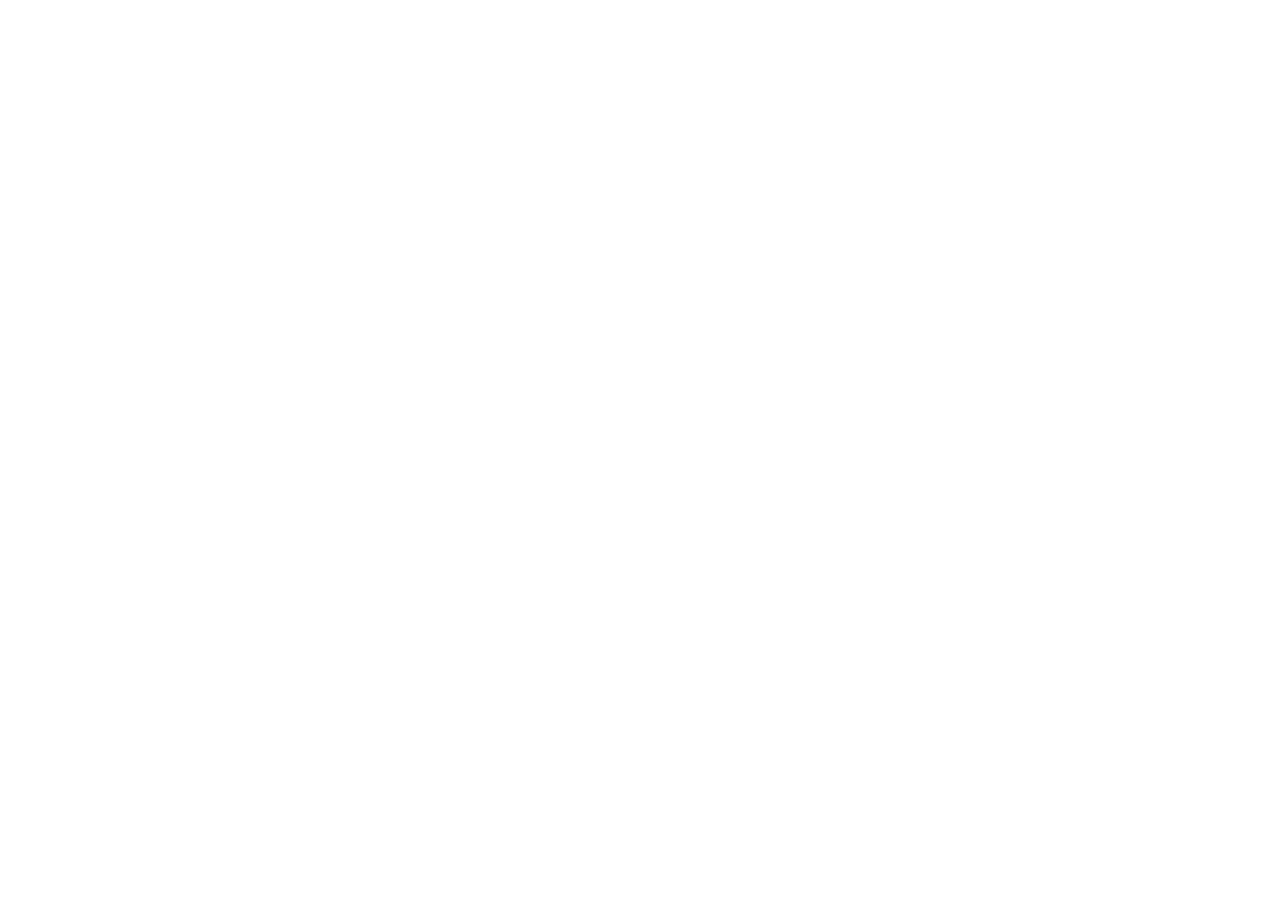
==== redes-sociais/index.html @ 72ad5e06 "Projeto Redes Sociais" ====
<!DOCTYPE html>
<html lang="pt-br">
<head>
    <meta charset="UTF-8">
    <meta name="viewport" content="width=device-width, initial-scale=1.0">
    <link rel="stylesheet" href="style.css">
    <link rel="shortcut icon" href="./img/favicon.ico" type="image/x-icon">
    <title>Redes Sociais</title>
</head>
<body>
    
</body>
</html>
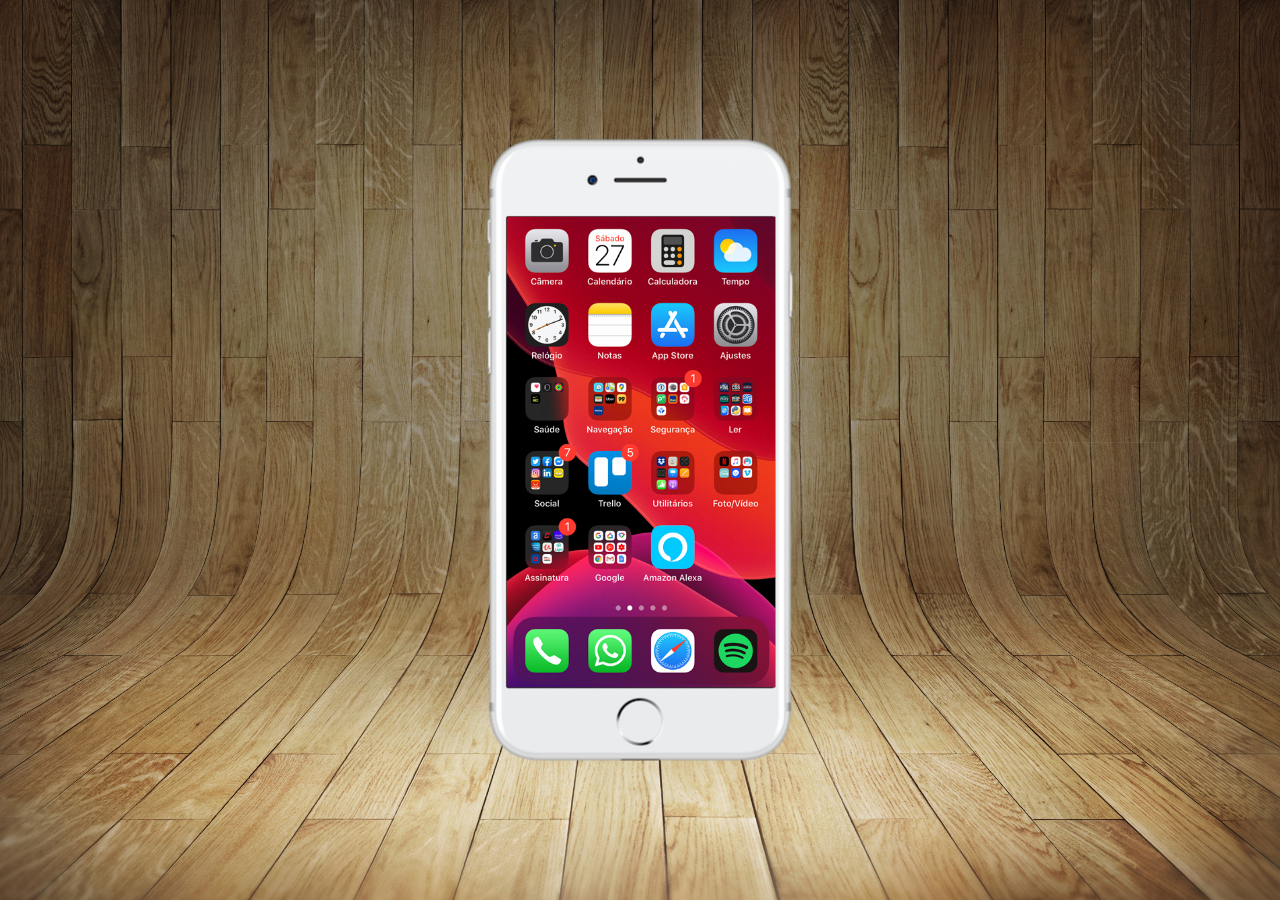
==== commit b66340ab: "atualização projeto redes sociais" ====
--- a/redes-sociais/index.html
+++ b/redes-sociais/index.html
@@ -8,6 +8,13 @@
     <title>Redes Sociais</title>
 </head>
 <body>
-    
+    <main>
+        <section id="fone">
+            <iframe src="home.html" name="tela" id="tela" frameborder="0"></iframe>
+        </section>
+        <section id="redes-sociais">
+
+        </section>
+    </main>
 </body>
 </html>--- a/redes-sociais/style.css
+++ b/redes-sociais/style.css
@@ -0,0 +1,44 @@
+@charset "UTF-8";
+
+* {
+    padding: 0;
+    margin: 0;
+    box-sizing: border-box;
+    text-decoration: none;
+}
+
+html, body {
+    height: 100vh;
+    width: 100vw;
+    background-color:black ;
+}
+
+body {
+    background: url('./img/fundo-madeira.jpg') no-repeat top center;
+    background-size: cover;
+    background-attachment: fixed;
+    
+}
+
+main {
+    height: 100vh;
+    position: relative;
+}
+
+#fone {
+    position: absolute;
+    top: 50%;
+    left: 50%;
+    transform: translate(-50%, -50%);
+    height: 627px;
+    width: 311px;
+    background: url('./img/frame-iphone.png') no-repeat;
+}
+
+iframe#tela {
+    position: relative;
+    top: 80px;
+    left: 22px;
+    width: 269px;
+    height: 471px;
+}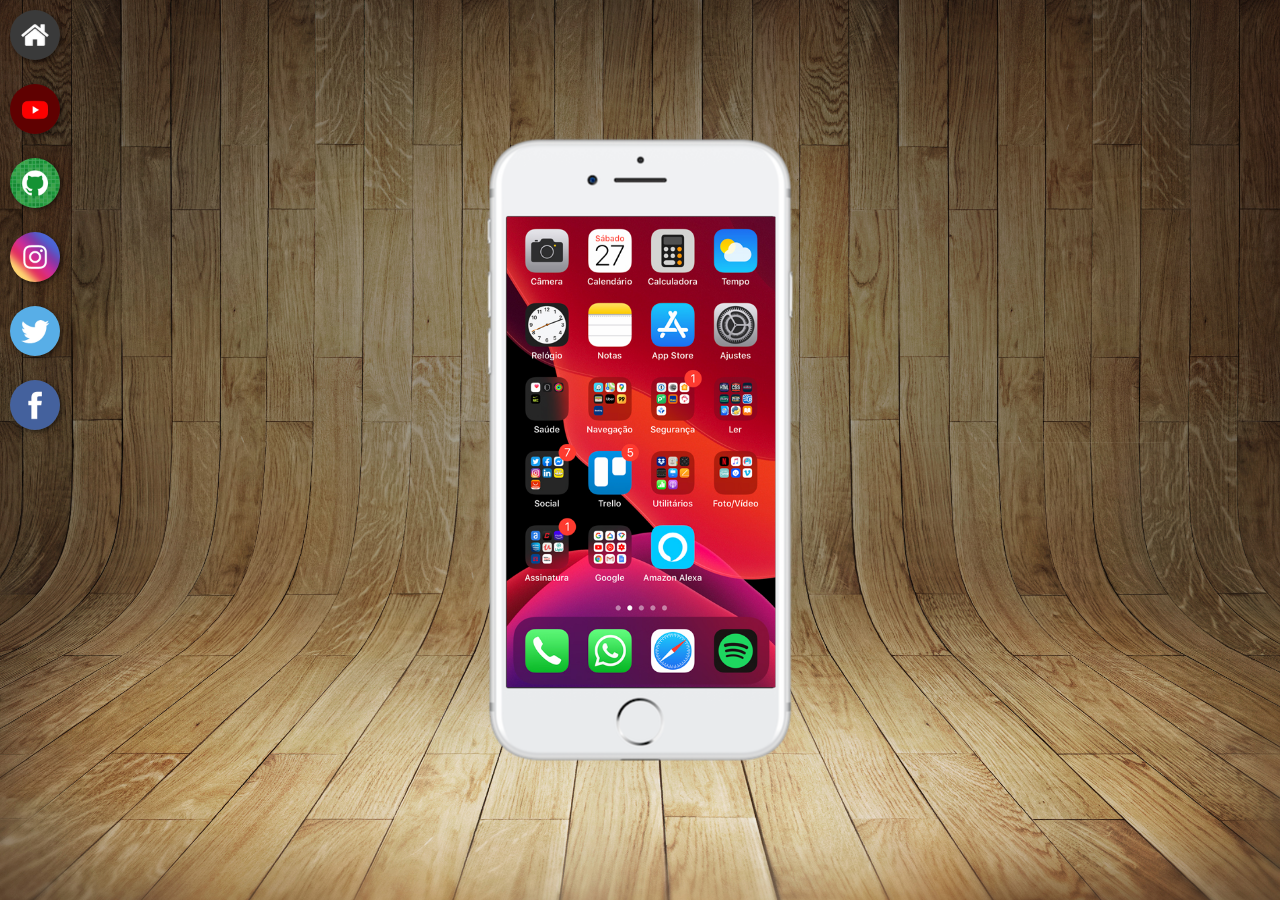
==== commit 1090396b: "links" ====
--- a/redes-sociais/index.html
+++ b/redes-sociais/index.html
@@ -10,10 +10,17 @@
 <body>
     <main>
         <section id="fone">
-            <iframe src="home.html" name="tela" id="tela" frameborder="0"></iframe>
+            <iframe src="home.html" name="tela" id="tela" frameborder="0">
+                Seu navegador não é compatível com iframes.
+            </iframe>
         </section>
         <section id="redes-sociais">
-
+            <a href="#" target="tela"><img src="./img/logo-home.jpg" alt="Home"></a><br>
+            <a href="#" target="tela"><img src="./img/logo-youtube.jpg" alt="Youtube"></a><br>
+            <a href="#" target="tela"><img src="./img/logo-github.jpg" alt=""Github></a><br>
+            <a href="#" target="tela"><img src="./img/logo-instagram.jpg" alt="Instagram"></a><br>
+            <a href="#" target="tela"><img src="./img/logo-twitter.jpg" alt="Twitter"></a><br>
+            <a href="#" target="tela"><img src="./img/logo-facebook.jpg" alt="Facebook"></a><br>
         </section>
     </main>
 </body>
--- a/redes-sociais/style.css
+++ b/redes-sociais/style.css
@@ -10,7 +10,7 @@
 html, body {
     height: 100vh;
     width: 100vw;
-    background-color:black ;
+    background-color:#191622 ;
 }
 
 body {
@@ -41,4 +41,19 @@
     left: 22px;
     width: 269px;
     height: 471px;
-}+}
+
+section#redes-sociais img {
+    width: 50px;
+    margin: 10px;
+    border-radius: 50%;
+    box-shadow: 2px 2px 5px rgba(0, 0, 0, 0.5);
+    box-sizing: border-box;
+    transition: 0.5s
+}
+
+section#redes-sociais img:hover {
+    transform: translate(3px, -3px);
+    box-shadow: 4px 4px 10px rgba(0, 0, 0, 0.8);
+}
+
